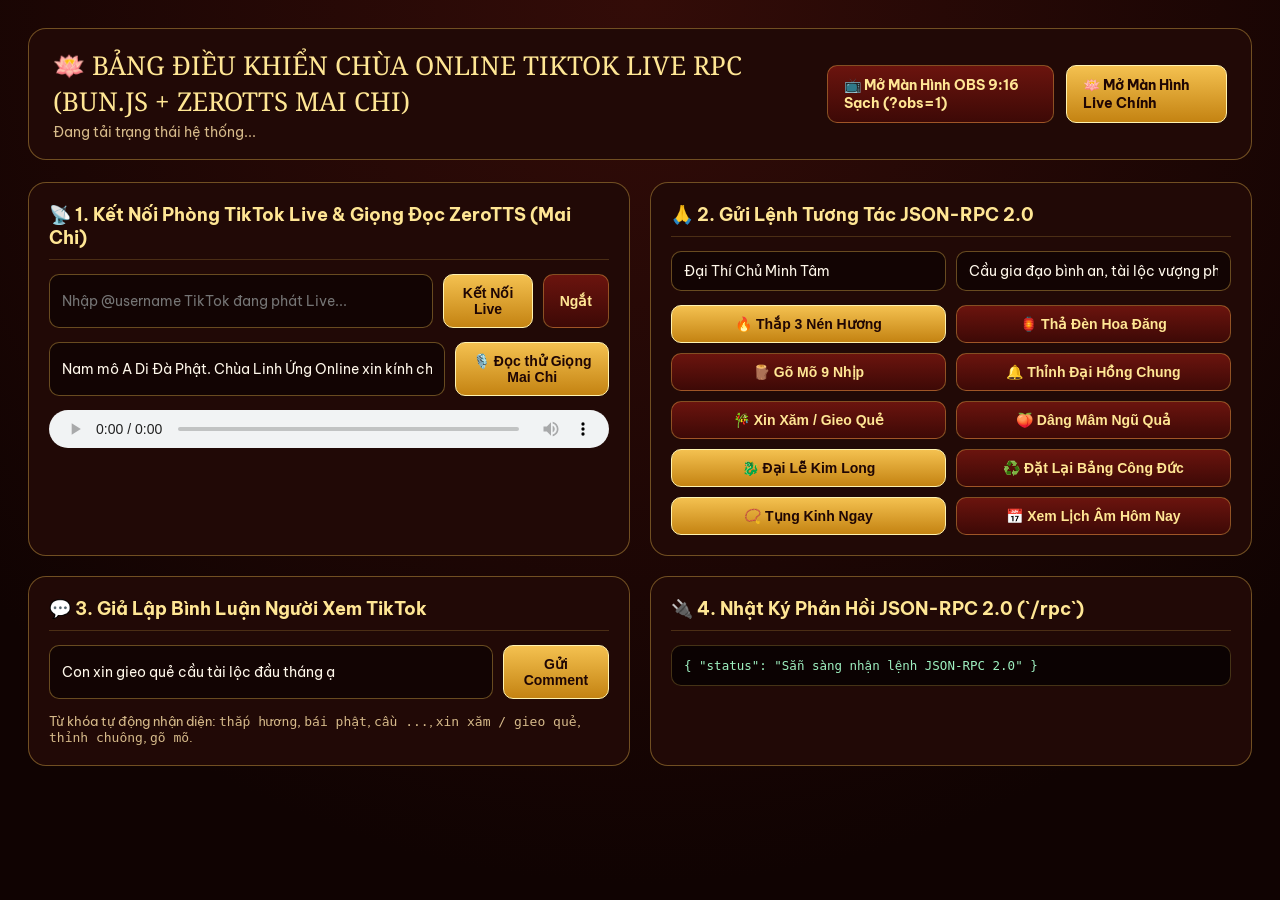
==== public/admin.html @ bdd94a52 "feat: lịch âm & ngày lễ, tụng kinh tập thể, chào người xem vào phòng - Lịch âm Việt Nam (UTC+7, có t" ====
<!DOCTYPE html>
<html lang="vi">
<head>
  <meta charset="UTF-8" />
  <meta name="viewport" content="width=device-width, initial-scale=1.0" />
  <title>Bảng Điều Khiển JSON-RPC 2.0 — Chùa Linh Ứng TikTok Live</title>
  <link rel="preconnect" href="https://fonts.googleapis.com">
  <link rel="preconnect" href="https://fonts.gstatic.com" crossorigin>
  <link href="https://fonts.googleapis.com/css2?family=Be+Vietnam+Pro:wght@400;600;700;800&family=Noto+Serif:wght@700;900&display=swap" rel="stylesheet">
  <style>
    :root {
      --bg: #120504;
      --card: #210906;
      --border: rgba(244, 193, 80, 0.38);
      --gold: #f4c150;
      --gold-light: #ffe694;
      --text: #fff8eb;
      --muted: #d6ba8a;
    }
    * { box-sizing: border-box; margin: 0; padding: 0; }
    body {
      background: radial-gradient(circle at 50% 0%, #330c08 0%, #100302 80%);
      color: var(--text);
      font-family: 'Be Vietnam Pro', sans-serif;
      min-height: 100vh;
      padding: 28px;
    }
    .container {
      max-width: 1280px;
      margin: 0 auto;
      display: flex;
      flex-direction: column;
      gap: 22px;
    }
    .top-bar {
      display: flex;
      align-items: center;
      justify-content: space-between;
      background: var(--card);
      border: 1.5px solid var(--border);
      border-radius: 18px;
      padding: 18px 24px;
    }
    .top-title {
      font-family: 'Noto Serif', serif;
      font-size: 26px;
      color: var(--gold-light);
    }
    .top-sub {
      font-size: 14px;
      color: var(--muted);
      margin-top: 4px;
    }
    .top-links {
      display: flex;
      gap: 12px;
    }
    .btn {
      cursor: pointer;
      border: 1px solid var(--border);
      background: linear-gradient(180deg, #6b140e 0%, #3d0906 100%);
      color: var(--gold-light);
      padding: 10px 16px;
      border-radius: 10px;
      font-weight: 700;
      font-size: 14px;
      text-decoration: none;
      display: inline-flex;
      align-items: center;
      justify-content: center;
      gap: 8px;
    }
    .btn.gold {
      background: linear-gradient(180deg, #f4c150 0%, #c48312 100%);
      color: #1f0604;
      border-color: #fff3b0;
    }
    .grid {
      display: grid;
      grid-template-columns: 1fr 1fr;
      gap: 20px;
    }
    .card {
      background: var(--card);
      border: 1.5px solid var(--border);
      border-radius: 18px;
      padding: 20px;
      display: flex;
      flex-direction: column;
      gap: 14px;
    }
    .card h2 {
      font-size: 18px;
      color: var(--gold-light);
      border-bottom: 1px solid rgba(244, 193, 80, 0.2);
      padding-bottom: 10px;
    }
    .row {
      display: flex;
      gap: 10px;
    }
    input, select, textarea {
      width: 100%;
      background: #120403;
      border: 1px solid var(--border);
      border-radius: 10px;
      padding: 10px 12px;
      color: var(--text);
      font-family: inherit;
      font-size: 14px;
    }
    .action-grid {
      display: grid;
      grid-template-columns: repeat(2, 1fr);
      gap: 10px;
    }
    pre {
      background: #0b0202;
      border: 1px solid rgba(244, 193, 80, 0.25);
      border-radius: 10px;
      padding: 12px;
      font-size: 12.5px;
      color: #9ef0c0;
      overflow-x: auto;
      max-height: 280px;
    }
  </style>
</head>
<body>
  <div class="container">
    <header class="top-bar">
      <div>
        <div class="top-title">🪷 BẢNG ĐIỀU KHIỂN CHÙA ONLINE TIKTOK LIVE RPC (BUN.JS + ZEROTTS MAI CHI)</div>
        <div class="top-sub" id="statusBanner">Đang tải trạng thái hệ thống...</div>
      </div>
      <div class="top-links">
        <a class="btn" href="/?obs=1" target="_blank">📺 Mở Màn Hình OBS 9:16 Sạch (?obs=1)</a>
        <a class="btn gold" href="/" target="_blank">🪷 Mở Màn Hình Live Chính</a>
      </div>
    </header>

    <div class="grid">
      <section class="card">
        <h2>📡 1. Kết Nối Phòng TikTok Live & Giọng Đọc ZeroTTS (Mai Chi)</h2>
        <div class="row">
          <input type="text" id="ttUser" placeholder="Nhập @username TikTok đang phát Live..." />
          <button class="btn gold" id="btnConn">Kết Nối Live</button>
          <button class="btn" id="btnDisc">Ngắt</button>
        </div>
        <div class="row">
          <input type="text" id="ttsDirectText" value="Nam mô A Di Đà Phật. Chùa Linh Ứng Online xin kính chào quý thí chủ thập phương." />
          <button class="btn gold" id="btnSpeakMaiChi">🎙️ Đọc thử Giọng Mai Chi</button>
        </div>
        <audio id="adminAudioPreview" controls style="width: 100%; height: 38px;"></audio>
      </section>

      <section class="card">
        <h2>🙏 2. Gửi Lệnh Tương Tác JSON-RPC 2.0</h2>
        <div class="row">
          <input type="text" id="rpcUser" value="Đại Thí Chủ Minh Tâm" placeholder="Tên người xem..." />
          <input type="text" id="rpcWish" value="Cầu gia đạo bình an, tài lộc vượng phát" placeholder="Lời cầu nguyện..." />
        </div>
        <div class="action-grid">
          <button class="btn gold" onclick="sendRpc('temple.burnIncense', { count: 3 })">🔥 Thắp 3 Nén Hương</button>
          <button class="btn" onclick="sendRpc('temple.sendPrayer', {})">🏮 Thả Đèn Hoa Đăng</button>
          <button class="btn" onclick="sendRpc('temple.strikeWoodenFish', { count: 9 })">🪵 Gõ Mõ 9 Nhịp</button>
          <button class="btn" onclick="sendRpc('temple.ringBell', { count: 1, readTts: true })">🔔 Thỉnh Đại Hồng Chung</button>
          <button class="btn" onclick="sendRpc('temple.drawFortune', {})">🎋 Xin Xăm / Gieo Quẻ</button>
          <button class="btn" onclick="sendRpc('temple.offerGift', { giftType: 'fruit', coins: 30, giftName: 'Mâm Ngũ Quả Cát Tường' })">🍑 Dâng Mâm Ngũ Quả</button>
          <button class="btn gold" onclick="sendRpc('temple.grandCeremony', { coins: 500, giftName: 'Đại Lễ Kim Long Chầu Phật' })">🐉 Đại Lễ Kim Long</button>
          <button class="btn" onclick="sendRpc('temple.resetMerit', {})">♻️ Đặt Lại Bảng Công Đức</button>
          <button class="btn gold" onclick="sendRpc('temple.startChant', {})">📿 Tụng Kinh Ngay</button>
          <button class="btn" onclick="sendRpc('temple.getCalendar', {})">📅 Xem Lịch Âm Hôm Nay</button>
        </div>
      </section>

      <section class="card">
        <h2>💬 3. Giả Lập Bình Luận Người Xem TikTok</h2>
        <div class="row">
          <input type="text" id="simComment" value="Con xin gieo quẻ cầu tài lộc đầu tháng ạ" placeholder="Nhập nội dung bình luận TikTok..." />
          <button class="btn gold" id="btnSendComment">Gửi Comment</button>
        </div>
        <p style="font-size: 13px; color: var(--muted);">
          Từ khóa tự động nhận diện: <code>thắp hương</code>, <code>bái phật</code>, <code>cầu ...</code>, <code>xin xăm / gieo quẻ</code>, <code>thỉnh chuông</code>, <code>gõ mõ</code>.
        </p>
      </section>

      <section class="card">
        <h2>🔌 4. Nhật Ký Phản Hồi JSON-RPC 2.0 (`/rpc`)</h2>
        <pre id="rpcOutput">{ "status": "Sẵn sàng nhận lệnh JSON-RPC 2.0" }</pre>
      </section>
    </div>
  </div>

  <script>
    async function sendRpc(method, extraParams = {}) {
      const user = document.getElementById('rpcUser').value.trim() || 'Thí Chủ';
      const wish = document.getElementById('rpcWish').value.trim();
      const body = {
        jsonrpc: '2.0',
        id: Date.now(),
        method,
        params: { user, wish, ...extraParams }
      };
      const res = await fetch('/rpc', {
        method: 'POST',
        headers: { 'Content-Type': 'application/json' },
        body: JSON.stringify(body)
      });
      const data = await res.json();
      document.getElementById('rpcOutput').textContent = JSON.stringify(data, null, 2);
      refreshStatus();
      return data;
    }

    document.getElementById('btnConn').onclick = () => {
      const username = document.getElementById('ttUser').value.trim();
      sendRpc('live.connect', { username });
    };
    document.getElementById('btnDisc').onclick = () => sendRpc('live.disconnect', {});
    document.getElementById('btnSendComment').onclick = () => {
      const comment = document.getElementById('simComment').value.trim();
      sendRpc('temple.comment', { comment });
    };
    document.getElementById('btnSpeakMaiChi').onclick = async () => {
      const text = document.getElementById('ttsDirectText').value.trim();
      const data = await sendRpc('temple.speak', { text, voice: 'maichi', broadcast: true });
      if (data?.result?.url) {
        const player = document.getElementById('adminAudioPreview');
        player.src = data.result.url;
        player.play().catch(() => {});
      }
    };

    async function refreshStatus() {
      const res = await fetch('/api/state');
      const st = await res.json();
      document.getElementById('statusBanner').textContent =
        `Hương đã thắp: ${st.totalIncense} | Tổng Công Đức: ${st.totalMerit} | ZeroTTS: ${st.tts?.status} (Giọng: ${st.tts?.voice})`;
    }
    refreshStatus();
    setInterval(refreshStatus, 4000);
  </script>
</body>
</html>
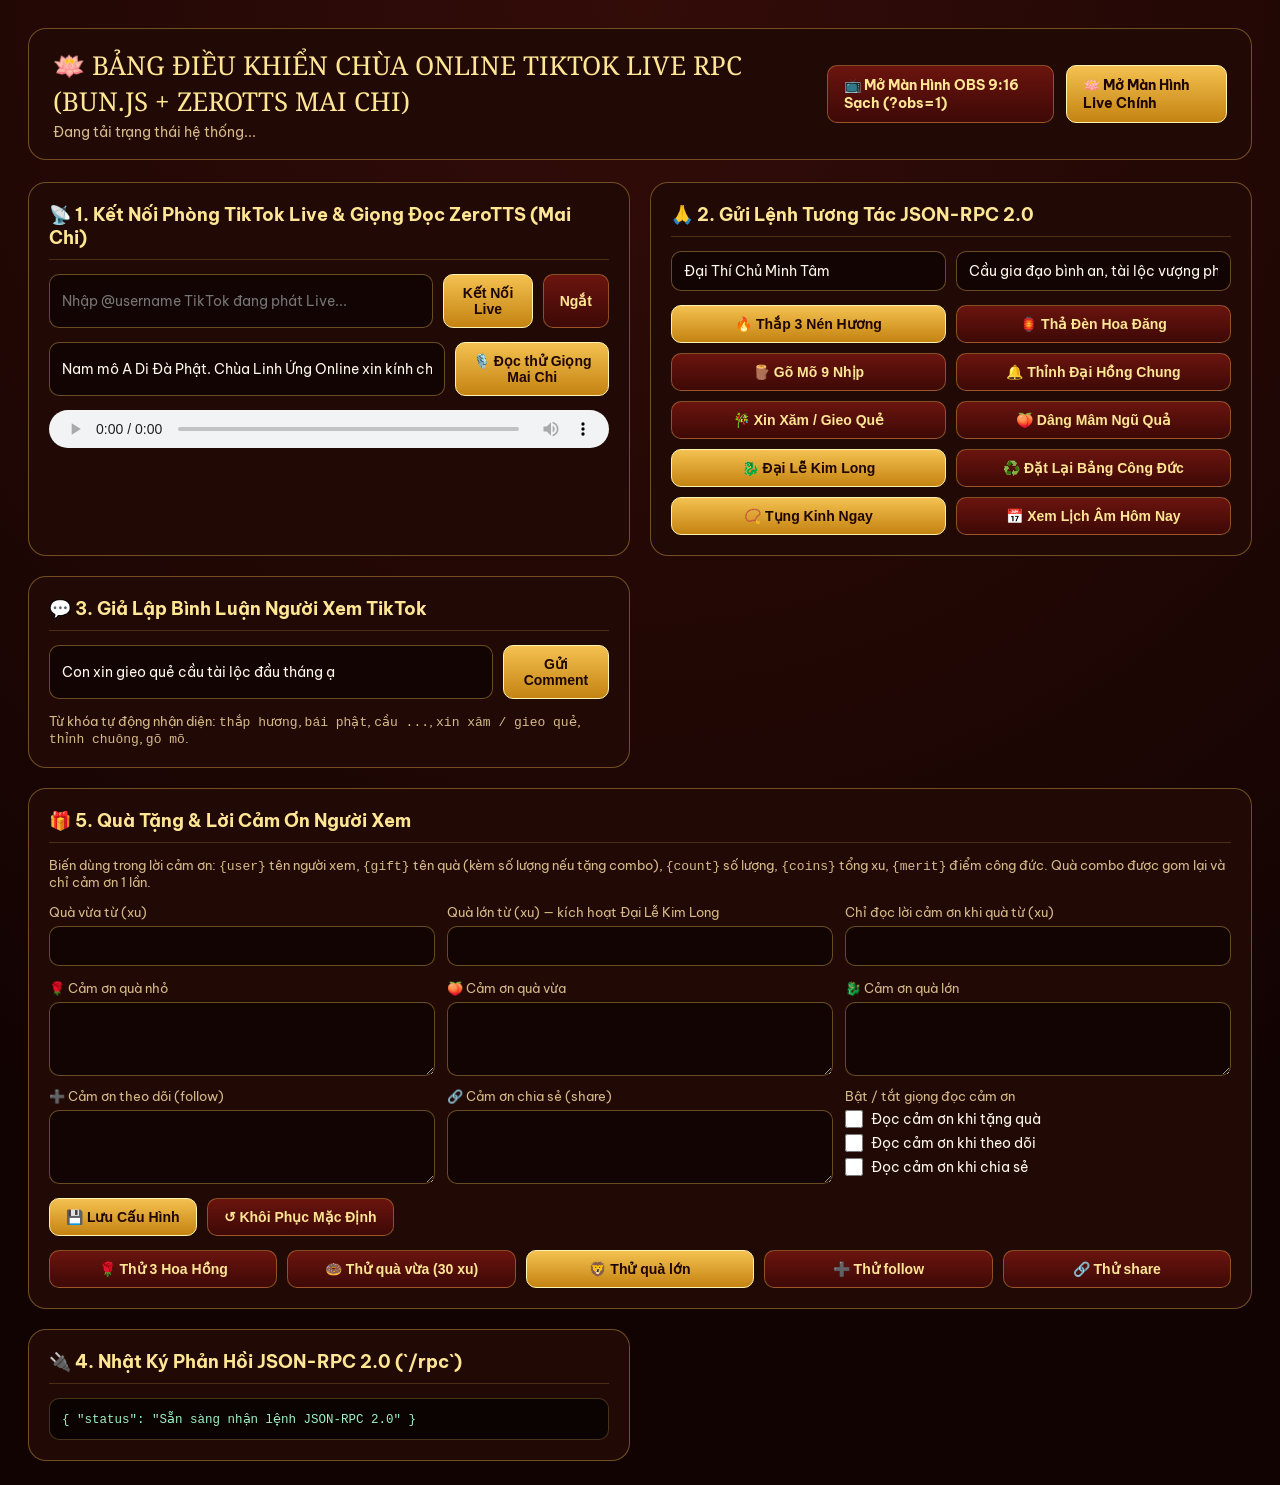
==== commit 1a83ed28: "feat: cấu hình quà tặng & lời cảm ơn người xem - Mục "Quà Tặng & Lời Cảm Ơn" trên /admin: mốc quà vừ" ====
--- a/public/admin.html
+++ b/public/admin.html
@@ -77,8 +77,11 @@
     }
     .grid {
       display: grid;
-      grid-template-columns: 1fr 1fr;
+      grid-template-columns: minmax(0, 1fr) minmax(0, 1fr);
       gap: 20px;
+    }
+    .grid > * {
+      min-width: 0;
     }
     .card {
       background: var(--card);
@@ -113,6 +116,49 @@
       display: grid;
       grid-template-columns: repeat(2, 1fr);
       gap: 10px;
+    }
+    .card.wide {
+      grid-column: 1 / -1;
+    }
+    .thanks-grid {
+      display: grid;
+      grid-template-columns: repeat(3, minmax(0, 1fr));
+      gap: 12px;
+    }
+    .gift-test-grid {
+      display: grid;
+      grid-template-columns: repeat(5, minmax(0, 1fr));
+      gap: 10px;
+    }
+    .field {
+      display: flex;
+      flex-direction: column;
+      gap: 6px;
+      font-size: 13px;
+      color: var(--muted);
+    }
+    .field textarea {
+      min-height: 74px;
+      resize: vertical;
+    }
+    .toggle {
+      display: flex;
+      align-items: center;
+      gap: 8px;
+      font-size: 14px;
+      color: var(--text);
+    }
+    .toggle input {
+      width: 18px;
+      height: 18px;
+      accent-color: var(--gold);
+    }
+    .hint {
+      font-size: 13px;
+      color: var(--muted);
+    }
+    @media (max-width: 900px) {
+      .grid, .thanks-grid, .gift-test-grid { grid-template-columns: minmax(0, 1fr); }
     }
     pre {
       background: #0b0202;
@@ -183,6 +229,58 @@
         <p style="font-size: 13px; color: var(--muted);">
           Từ khóa tự động nhận diện: <code>thắp hương</code>, <code>bái phật</code>, <code>cầu ...</code>, <code>xin xăm / gieo quẻ</code>, <code>thỉnh chuông</code>, <code>gõ mõ</code>.
         </p>
+      </section>
+
+      <section class="card wide">
+        <h2>🎁 5. Quà Tặng & Lời Cảm Ơn Người Xem</h2>
+        <p class="hint">
+          Biến dùng trong lời cảm ơn: <code>{user}</code> tên người xem, <code>{gift}</code> tên quà (kèm số lượng nếu tặng combo),
+          <code>{count}</code> số lượng, <code>{coins}</code> tổng xu, <code>{merit}</code> điểm công đức. Quà combo được gom lại và chỉ cảm ơn 1 lần.
+        </p>
+        <div class="thanks-grid">
+          <label class="field">Quà vừa từ (xu)
+            <input type="number" id="thMediumCoins" min="1" />
+          </label>
+          <label class="field">Quà lớn từ (xu) — kích hoạt Đại Lễ Kim Long
+            <input type="number" id="thLargeCoins" min="2" />
+          </label>
+          <label class="field">Chỉ đọc lời cảm ơn khi quà từ (xu)
+            <input type="number" id="thMinVoice" min="1" />
+          </label>
+        </div>
+        <div class="thanks-grid">
+          <label class="field">🌹 Cảm ơn quà nhỏ
+            <textarea id="thGiftSmall"></textarea>
+          </label>
+          <label class="field">🍑 Cảm ơn quà vừa
+            <textarea id="thGiftMedium"></textarea>
+          </label>
+          <label class="field">🐉 Cảm ơn quà lớn
+            <textarea id="thGiftLarge"></textarea>
+          </label>
+          <label class="field">➕ Cảm ơn theo dõi (follow)
+            <textarea id="thFollowText"></textarea>
+          </label>
+          <label class="field">🔗 Cảm ơn chia sẻ (share)
+            <textarea id="thShareText"></textarea>
+          </label>
+          <div class="field">Bật / tắt giọng đọc cảm ơn
+            <label class="toggle"><input type="checkbox" id="thGiftVoice" /> Đọc cảm ơn khi tặng quà</label>
+            <label class="toggle"><input type="checkbox" id="thFollowVoice" /> Đọc cảm ơn khi theo dõi</label>
+            <label class="toggle"><input type="checkbox" id="thShareVoice" /> Đọc cảm ơn khi chia sẻ</label>
+          </div>
+        </div>
+        <div class="row">
+          <button class="btn gold" id="btnSaveThanks">💾 Lưu Cấu Hình</button>
+          <button class="btn" id="btnResetThanks">↺ Khôi Phục Mặc Định</button>
+        </div>
+        <div class="gift-test-grid">
+          <button class="btn" onclick="sendRpc('temple.simulateGift', { giftName: 'Hoa Hồng', diamondCount: 1, repeatCount: 3 })">🌹 Thử 3 Hoa Hồng</button>
+          <button class="btn" onclick="sendRpc('temple.simulateGift', { giftName: 'Bánh Donut', diamondCount: 30, repeatCount: 1, streakable: false })">🍩 Thử quà vừa (30 xu)</button>
+          <button class="btn gold" onclick="sendRpc('temple.simulateGift', { giftName: 'Sư Tử', diamondCount: 29999, repeatCount: 1, streakable: false })">🦁 Thử quà lớn</button>
+          <button class="btn" onclick="sendRpc('temple.simulateSocial', { kind: 'follow' })">➕ Thử follow</button>
+          <button class="btn" onclick="sendRpc('temple.simulateSocial', { kind: 'share' })">🔗 Thử share</button>
+        </div>
       </section>
 
       <section class="card">
@@ -232,6 +330,42 @@
       }
     };
 
+    const THANKS_FIELDS = {
+      mediumCoins: 'thMediumCoins',
+      largeCoins: 'thLargeCoins',
+      giftMinCoinsForVoice: 'thMinVoice',
+      giftSmall: 'thGiftSmall',
+      giftMedium: 'thGiftMedium',
+      giftLarge: 'thGiftLarge',
+      followText: 'thFollowText',
+      shareText: 'thShareText'
+    };
+    const THANKS_TOGGLES = { giftVoice: 'thGiftVoice', followVoice: 'thFollowVoice', shareVoice: 'thShareVoice' };
+
+    function fillThanksForm(cfg) {
+      if (!cfg) return;
+      Object.entries(THANKS_FIELDS).forEach(([key, id]) => { document.getElementById(id).value = cfg[key] ?? ''; });
+      Object.entries(THANKS_TOGGLES).forEach(([key, id]) => { document.getElementById(id).checked = Boolean(cfg[key]); });
+    }
+
+    async function loadThanks() {
+      const data = await sendRpc('temple.getThanks', {});
+      fillThanksForm(data?.result);
+    }
+
+    document.getElementById('btnSaveThanks').onclick = async () => {
+      const params = {};
+      Object.entries(THANKS_FIELDS).forEach(([key, id]) => { params[key] = document.getElementById(id).value; });
+      Object.entries(THANKS_TOGGLES).forEach(([key, id]) => { params[key] = document.getElementById(id).checked; });
+      const data = await sendRpc('temple.updateThanks', params);
+      fillThanksForm(data?.result);
+    };
+    document.getElementById('btnResetThanks').onclick = async () => {
+      const data = await sendRpc('temple.updateThanks', { reset: true });
+      fillThanksForm(data?.result);
+    };
+    loadThanks();
+
     async function refreshStatus() {
       const res = await fetch('/api/state');
       const st = await res.json();
